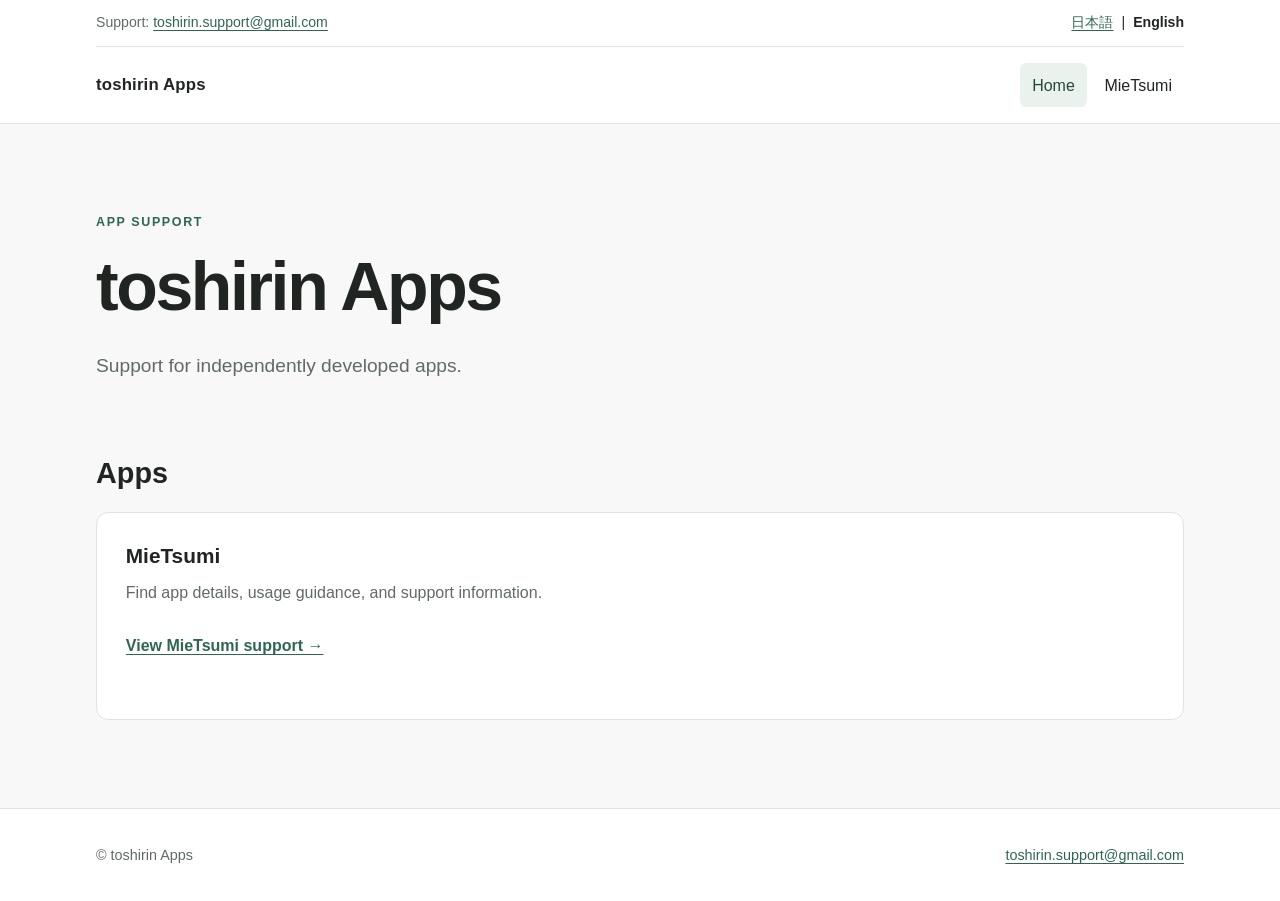
==== index.html @ 7bfc1f15 "サポートサイトの雛形を作成 - ブラウザ言語に応じた日英ページへの振り分けを追加 - 日英の共通トップページとみえつみサポートページを作成 - レスポンシブ対応の共通スタイルと相対ナビゲーションを整備" ====
<!doctype html>
<html lang="en">
  <head>
    <meta charset="utf-8">
    <meta name="viewport" content="width=device-width, initial-scale=1">
    <meta name="robots" content="noindex">
    <title>toshirin Apps</title>
    <link rel="stylesheet" href="./assets/style.css">
    <noscript>
      <meta http-equiv="refresh" content="0; url=./ja/">
    </noscript>
    <script>
      (() => {
        const languages = navigator.languages || [navigator.language || ""];
        const hasJapanese = languages.some((language) =>
          /^ja(?:-|$)/i.test(language)
        );

        location.replace(hasJapanese ? "./ja/" : "./en/");
      })();
    </script>
  </head>
  <body>
    <main class="redirect-page">
      <div class="redirect-card">
        <p class="eyebrow">toshirin Apps</p>
        <h1>Select your language</h1>
        <p lang="ja">ページが移動しない場合は、言語を選択してください。</p>
        <p>If you are not redirected, choose your language.</p>
        <nav class="language-choice" aria-label="Language selection">
          <a class="button" href="./ja/" lang="ja">日本語</a>
          <a class="button button-secondary" href="./en/" lang="en">English</a>
        </nav>
      </div>
    </main>
  </body>
</html>
---- assets/style.css ----
:root {
  color-scheme: light;
  --background: #f7f8f7;
  --surface: #ffffff;
  --text: #202522;
  --muted: #626a65;
  --border: #dfe4e1;
  --accent: #2f6652;
  --accent-dark: #204a3b;
  --accent-soft: #eaf2ee;
  --max-width: 68rem;
  --content-width: 48rem;
  font-family:
    -apple-system, BlinkMacSystemFont, "Segoe UI", "Noto Sans JP",
    "Hiragino Kaku Gothic ProN", "Yu Gothic", Meiryo, sans-serif;
  font-size: 16px;
  line-height: 1.7;
}

* {
  box-sizing: border-box;
}

html {
  scroll-behavior: smooth;
}

body {
  min-width: 20rem;
  margin: 0;
  color: var(--text);
  background: var(--background);
}

a {
  color: var(--accent);
  text-underline-offset: 0.2em;
  text-decoration-thickness: 0.08em;
}

a:hover {
  color: var(--accent-dark);
}

a:focus-visible {
  outline: 3px solid rgba(47, 102, 82, 0.35);
  outline-offset: 3px;
  border-radius: 0.2rem;
}

.skip-link {
  position: fixed;
  top: 0.75rem;
  left: 0.75rem;
  z-index: 10;
  padding: 0.6rem 0.9rem;
  color: #ffffff;
  background: var(--accent-dark);
  border-radius: 0.35rem;
  transform: translateY(-200%);
}

.skip-link:focus {
  transform: translateY(0);
}

.site-header,
.site-footer {
  background: var(--surface);
}

.site-header {
  border-bottom: 1px solid var(--border);
}

.header-inner,
.footer-inner,
.page {
  width: min(100% - 2.5rem, var(--max-width));
  margin-inline: auto;
}

.utility-bar {
  display: flex;
  align-items: center;
  justify-content: space-between;
  gap: 1rem;
  padding-block: 0.7rem;
  font-size: 0.88rem;
  border-bottom: 1px solid var(--border);
}

.utility-bar p {
  margin: 0;
  color: var(--muted);
}

.language-switcher {
  display: flex;
  align-items: center;
  gap: 0.5rem;
  white-space: nowrap;
}

.language-switcher [aria-current="page"] {
  color: var(--text);
  font-weight: 700;
  text-decoration: none;
}

.primary-nav {
  display: flex;
  align-items: center;
  justify-content: space-between;
  gap: 1.5rem;
  padding-block: 1rem;
}

.brand {
  color: var(--text);
  font-size: 1.05rem;
  font-weight: 750;
  letter-spacing: 0.01em;
  text-decoration: none;
}

.nav-links {
  display: flex;
  align-items: center;
  gap: 0.35rem;
  margin: 0;
  padding: 0;
  list-style: none;
}

.nav-links a {
  display: inline-flex;
  min-height: 2.75rem;
  align-items: center;
  padding: 0.45rem 0.75rem;
  border-radius: 0.4rem;
}

.nav-links a {
  color: var(--text);
  text-decoration: none;
}

.nav-links a:hover,
.nav-links a[aria-current="page"] {
  color: var(--accent-dark);
  background: var(--accent-soft);
}

.page {
  min-height: 60vh;
  padding-block: clamp(2.75rem, 7vw, 5.5rem);
}

.hero {
  max-width: var(--content-width);
  margin-bottom: clamp(2.5rem, 6vw, 4.5rem);
}

.eyebrow {
  margin: 0 0 0.5rem;
  color: var(--accent);
  font-size: 0.78rem;
  font-weight: 750;
  letter-spacing: 0.13em;
  text-transform: uppercase;
}

h1,
h2,
h3,
p {
  overflow-wrap: anywhere;
}

h1,
h2,
h3 {
  line-height: 1.3;
}

h1 {
  margin: 0;
  font-size: clamp(2.25rem, 7vw, 4.25rem);
  letter-spacing: -0.035em;
}

.lead {
  max-width: 40rem;
  margin: 1.25rem 0 0;
  color: var(--muted);
  font-size: clamp(1.05rem, 2.4vw, 1.2rem);
}

.section-heading {
  margin: 0 0 1.25rem;
  font-size: clamp(1.4rem, 3vw, 1.8rem);
}

.app-grid {
  display: grid;
  grid-template-columns: repeat(auto-fit, minmax(min(100%, 20rem), 1fr));
  gap: 1rem;
}

.app-card {
  min-height: 13rem;
  padding: clamp(1.35rem, 3vw, 1.8rem);
  background: var(--surface);
  border: 1px solid var(--border);
  border-radius: 0.75rem;
}

.app-card h3 {
  margin: 0 0 0.65rem;
  font-size: 1.3rem;
}

.app-card p {
  margin: 0;
  color: var(--muted);
}

.app-card a {
  display: inline-flex;
  min-height: 2.75rem;
  align-items: center;
  margin-top: 1.1rem;
  font-weight: 700;
}

.content-sections {
  display: grid;
  gap: 1rem;
  max-width: var(--content-width);
}

.content-section {
  padding: clamp(1.3rem, 3vw, 1.8rem);
  background: var(--surface);
  border: 1px solid var(--border);
  border-radius: 0.75rem;
  scroll-margin-top: 1rem;
}

.content-section h2 {
  margin: 0 0 0.5rem;
  font-size: 1.3rem;
}

.content-section p {
  margin: 0;
  color: var(--muted);
}

.site-footer {
  border-top: 1px solid var(--border);
}

.footer-inner {
  display: flex;
  align-items: center;
  justify-content: space-between;
  gap: 1rem 2rem;
  padding-block: 1.5rem;
  font-size: 0.9rem;
}

.footer-inner p {
  margin: 0;
  color: var(--muted);
}

.footer-inner a {
  display: inline-flex;
  min-height: 2.75rem;
  align-items: center;
}

.redirect-page {
  display: grid;
  min-height: 100vh;
  padding: 1.25rem;
  place-items: center;
}

.redirect-card {
  width: min(100%, 32rem);
  padding: clamp(1.5rem, 5vw, 2.5rem);
  background: var(--surface);
  border: 1px solid var(--border);
  border-radius: 0.75rem;
  box-shadow: 0 1rem 3rem rgba(32, 37, 34, 0.07);
}

.redirect-card h1 {
  font-size: clamp(1.75rem, 6vw, 2.5rem);
}

.redirect-card p:not(.eyebrow) {
  margin-block: 1rem 0;
  color: var(--muted);
}

.language-choice {
  display: flex;
  flex-wrap: wrap;
  gap: 0.75rem;
  margin-top: 1.5rem;
}

.button {
  display: inline-flex;
  min-width: 7rem;
  min-height: 3rem;
  align-items: center;
  justify-content: center;
  padding: 0.55rem 1rem;
  color: #ffffff;
  font-weight: 700;
  background: var(--accent);
  border: 1px solid var(--accent);
  border-radius: 0.45rem;
  text-decoration: none;
}

.button:hover {
  color: #ffffff;
  background: var(--accent-dark);
}

.button-secondary {
  color: var(--accent-dark);
  background: var(--surface);
}

.button-secondary:hover {
  color: var(--accent-dark);
  background: var(--accent-soft);
}

@media (max-width: 42rem) {
  .header-inner,
  .footer-inner,
  .page {
    width: min(100% - 2rem, var(--max-width));
  }

  .utility-bar,
  .primary-nav,
  .footer-inner {
    align-items: flex-start;
  }

  .utility-bar {
    flex-direction: column-reverse;
    gap: 0.35rem;
  }

  .primary-nav {
    flex-direction: column;
    gap: 0.7rem;
  }

  .nav-links {
    width: 100%;
    flex-wrap: wrap;
  }

  .nav-links a {
    padding-inline: 0.6rem;
  }

  .app-card {
    min-height: 0;
  }

  .footer-inner {
    flex-direction: column;
    gap: 0.25rem;
  }
}

@media (prefers-reduced-motion: reduce) {
  html {
    scroll-behavior: auto;
  }
}
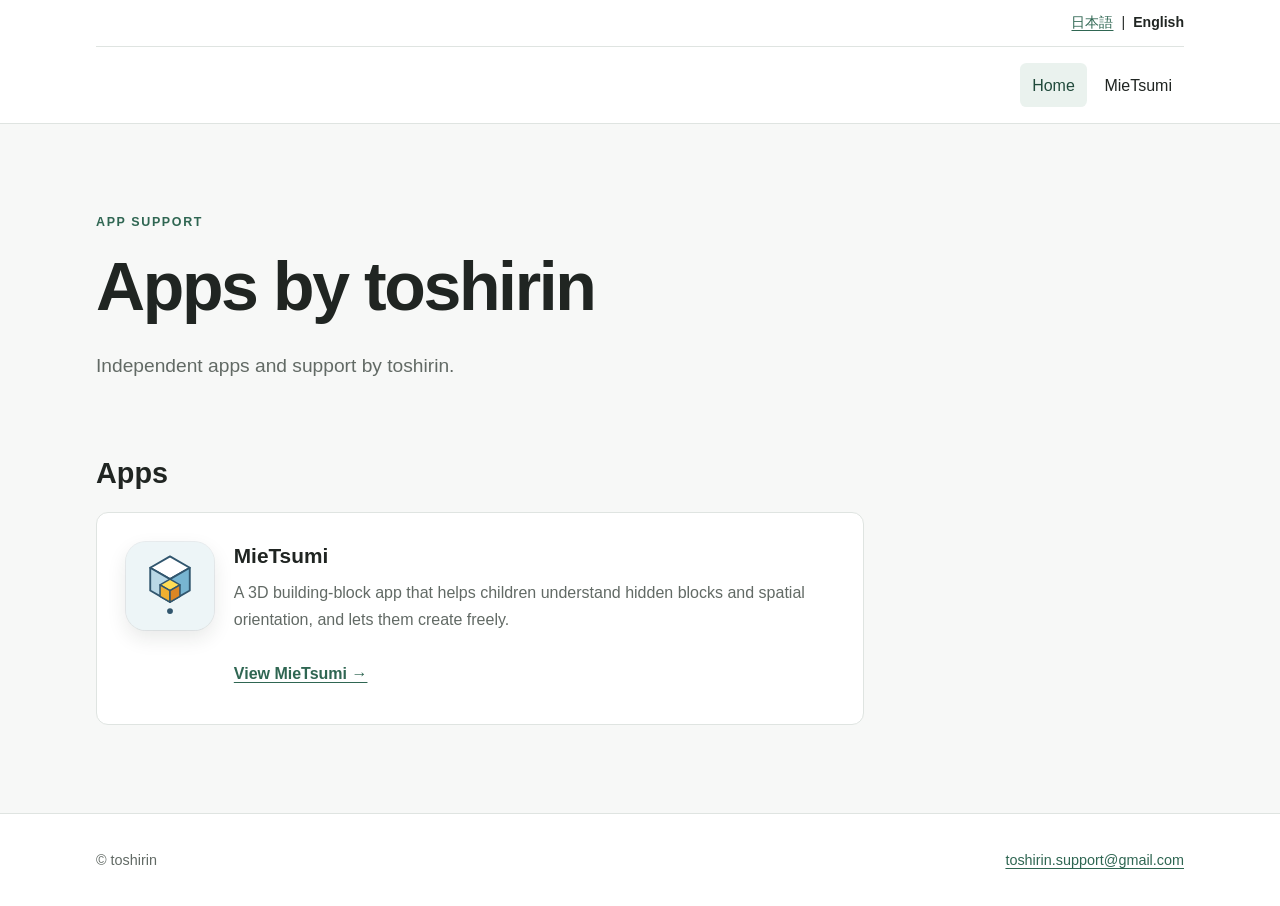
==== commit 15a20528: "トップページのアプリ紹介を更新 - サイト名をApps by toshirinへ変更 - 重複していたタイトル表示とメールアドレスを整理 - みえつみの公式アイコンと日英の概要文を追加 - アプリカー" ====
--- a/index.html
+++ b/index.html
@@ -4,7 +4,7 @@
     <meta charset="utf-8">
     <meta name="viewport" content="width=device-width, initial-scale=1">
     <meta name="robots" content="noindex">
-    <title>toshirin Apps</title>
+    <title>Apps by toshirin</title>
     <link rel="stylesheet" href="./assets/style.css">
     <noscript>
       <meta http-equiv="refresh" content="0; url=./ja/">
@@ -23,7 +23,7 @@
   <body>
     <main class="redirect-page">
       <div class="redirect-card">
-        <p class="eyebrow">toshirin Apps</p>
+        <p class="eyebrow">Apps by toshirin</p>
         <h1>Select your language</h1>
         <p lang="ja">ページが移動しない場合は、言語を選択してください。</p>
         <p>If you are not redirected, choose your language.</p>
--- a/assets/style.css
+++ b/assets/style.css
@@ -83,7 +83,7 @@
 .utility-bar {
   display: flex;
   align-items: center;
-  justify-content: space-between;
+  justify-content: flex-end;
   gap: 1rem;
   padding-block: 0.7rem;
   font-size: 0.88rem;
@@ -111,17 +111,9 @@
 .primary-nav {
   display: flex;
   align-items: center;
-  justify-content: space-between;
+  justify-content: flex-end;
   gap: 1.5rem;
   padding-block: 1rem;
-}
-
-.brand {
-  color: var(--text);
-  font-size: 1.05rem;
-  font-weight: 750;
-  letter-spacing: 0.01em;
-  text-decoration: none;
 }
 
 .nav-links {
@@ -206,9 +198,14 @@
   display: grid;
   grid-template-columns: repeat(auto-fit, minmax(min(100%, 20rem), 1fr));
   gap: 1rem;
+  max-width: var(--content-width);
 }
 
 .app-card {
+  display: grid;
+  grid-template-columns: 5.5rem minmax(0, 1fr);
+  align-items: start;
+  gap: 1.25rem;
   min-height: 13rem;
   padding: clamp(1.35rem, 3vw, 1.8rem);
   background: var(--surface);
@@ -216,22 +213,46 @@
   border-radius: 0.75rem;
 }
 
-.app-card h3 {
+.app-card-body h3 {
   margin: 0 0 0.65rem;
   font-size: 1.3rem;
 }
 
-.app-card p {
-  margin: 0;
-  color: var(--muted);
-}
-
-.app-card a {
+.app-card-body p {
+  margin: 0;
+  color: var(--muted);
+}
+
+.app-card-body a {
   display: inline-flex;
   min-height: 2.75rem;
   align-items: center;
   margin-top: 1.1rem;
   font-weight: 700;
+}
+
+.app-icon {
+  display: block;
+  width: 5.5rem;
+  height: 5.5rem;
+  background: #edf5f7;
+  border-radius: 1.25rem;
+  box-shadow:
+    0 0 0 1px rgba(49, 86, 110, 0.1),
+    0 0.5rem 1.25rem rgba(32, 37, 34, 0.1);
+}
+
+.app-hero {
+  display: grid;
+  grid-template-columns: 8rem minmax(0, 1fr);
+  align-items: center;
+  gap: clamp(1.5rem, 4vw, 2.5rem);
+}
+
+.app-icon-large {
+  width: 8rem;
+  height: 8rem;
+  border-radius: 1.8rem;
 }
 
 .content-sections {
@@ -358,8 +379,7 @@
   }
 
   .utility-bar {
-    flex-direction: column-reverse;
-    gap: 0.35rem;
+    justify-content: flex-start;
   }
 
   .primary-nav {
@@ -386,6 +406,19 @@
   }
 }
 
+@media (max-width: 30rem) {
+  .app-card,
+  .app-hero {
+    grid-template-columns: 1fr;
+  }
+
+  .app-icon-large {
+    width: 6.5rem;
+    height: 6.5rem;
+    border-radius: 1.5rem;
+  }
+}
+
 @media (prefers-reduced-motion: reduce) {
   html {
     scroll-behavior: auto;
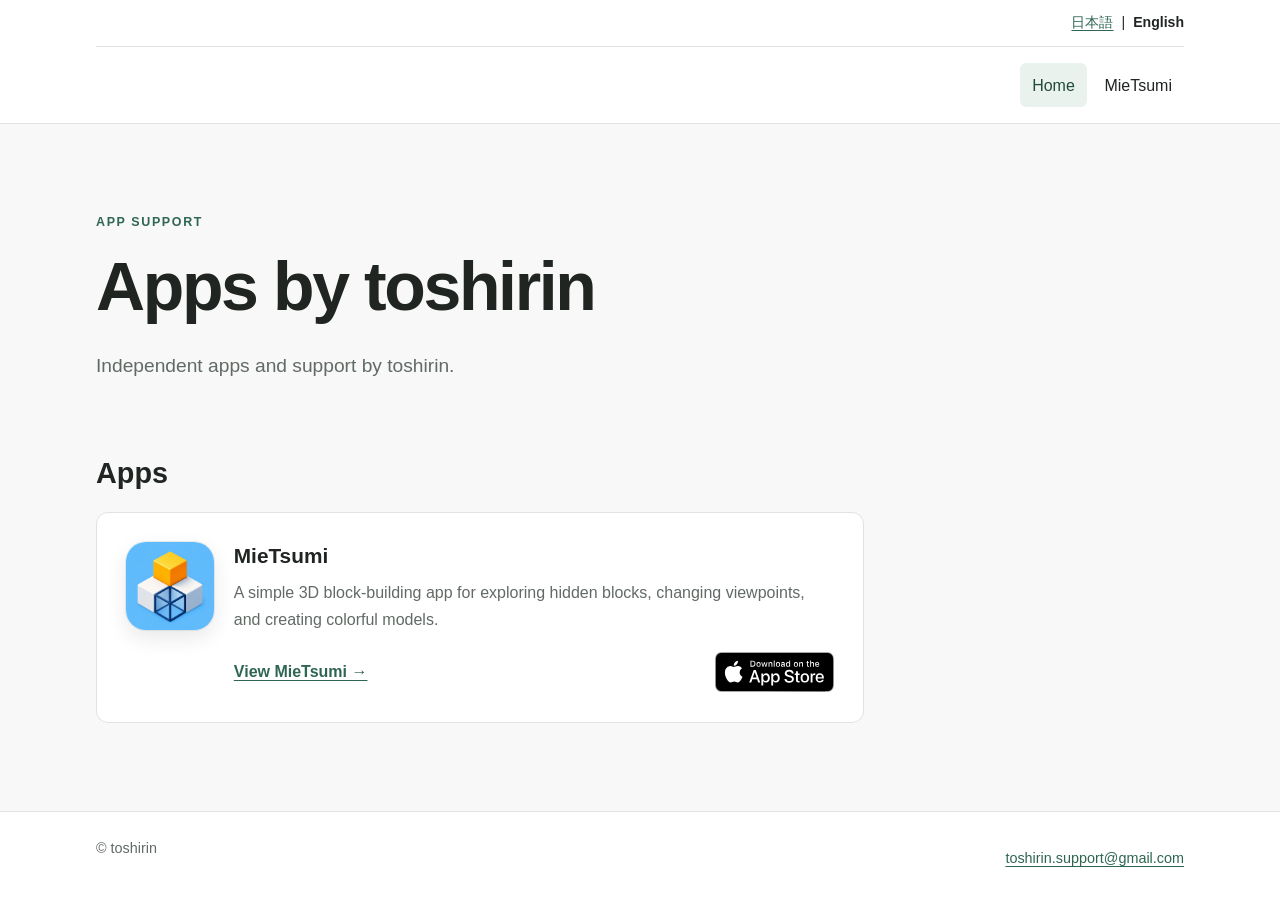
==== commit c1c729ff: "App Store導線の表示を調整 - 共通トップのApp Storeバッジを右寄せに変更 - みえつみトップのQRコードを控えめな大きさに調整 - 全ページのCSS参照に更新番号を付けてキャッシュ残" ====
--- a/index.html
+++ b/index.html
@@ -5,7 +5,7 @@
     <meta name="viewport" content="width=device-width, initial-scale=1">
     <meta name="robots" content="noindex">
     <title>Apps by toshirin</title>
-    <link rel="stylesheet" href="./assets/style.css">
+    <link rel="stylesheet" href="./assets/style.css?v=20260731">
     <noscript>
       <meta http-equiv="refresh" content="0; url=./ja/">
     </noscript>
--- a/assets/style.css
+++ b/assets/style.css
@@ -125,6 +125,11 @@
   list-style: none;
 }
 
+.mietsumi-nav {
+  flex-wrap: wrap;
+  justify-content: flex-end;
+}
+
 .nav-links a {
   display: inline-flex;
   min-height: 2.75rem;
@@ -223,19 +228,50 @@
   color: var(--muted);
 }
 
-.app-card-body a {
+.app-card-body > a,
+.app-card-links > a:first-child {
   display: inline-flex;
   min-height: 2.75rem;
   align-items: center;
   margin-top: 1.1rem;
   font-weight: 700;
+}
+
+.app-card-links {
+  display: flex;
+  width: 100%;
+  flex-wrap: wrap;
+  align-items: center;
+  gap: 0.75rem 1.25rem;
+  margin-top: 1rem;
+}
+
+.app-card-links > a:first-child {
+  margin-top: 0;
+}
+
+.app-card-links .app-store-badge-link {
+  margin-left: auto;
+}
+
+.app-store-badge-link {
+  display: inline-flex;
+  min-height: 2.75rem;
+  align-items: center;
+  border-radius: 0.45rem;
+}
+
+.app-store-badge {
+  display: block;
+  width: auto;
+  height: 2.5rem;
 }
 
 .app-icon {
   display: block;
   width: 5.5rem;
   height: 5.5rem;
-  background: #edf5f7;
+  background: transparent;
   border-radius: 1.25rem;
   box-shadow:
     0 0 0 1px rgba(49, 86, 110, 0.1),
@@ -277,6 +313,293 @@
 .content-section p {
   margin: 0;
   color: var(--muted);
+}
+
+.support-page {
+  width: min(100% - 2.5rem, 60rem);
+}
+
+.support-header {
+  max-width: 52rem;
+}
+
+.support-header h1 {
+  font-size: clamp(2rem, 6vw, 3.5rem);
+}
+
+.store-download {
+  display: flex;
+  max-width: 46rem;
+  align-items: center;
+  justify-content: space-between;
+  gap: 1.5rem;
+  margin: clamp(-2rem, -3vw, -1rem) 0 clamp(3rem, 7vw, 5rem);
+  padding: clamp(1.25rem, 3vw, 1.65rem);
+  background: var(--surface);
+  border: 1px solid var(--border);
+  border-radius: 0.75rem;
+}
+
+.store-download h2 {
+  margin: 0;
+  font-size: clamp(1.3rem, 3vw, 1.65rem);
+}
+
+.store-download-copy > p {
+  margin: 0.5rem 0 0.8rem;
+  color: var(--muted);
+}
+
+.store-qr {
+  flex: 0 0 8rem;
+  text-align: center;
+}
+
+.store-qr a {
+  display: inline-flex;
+  border-radius: 0.5rem;
+}
+
+.store-qr img {
+  display: block;
+  width: 8rem;
+  height: 8rem;
+  border-radius: 0.45rem;
+}
+
+.store-qr p {
+  margin: 0.45rem 0 0;
+  color: var(--muted);
+  font-size: 0.78rem;
+  line-height: 1.5;
+}
+
+.support-content {
+  max-width: 56rem;
+}
+
+.support-content > section {
+  margin-top: clamp(3rem, 7vw, 5rem);
+  scroll-margin-top: 1rem;
+}
+
+.support-content > section:first-child {
+  margin-top: 0;
+}
+
+.support-content h2 {
+  margin: 0 0 1rem;
+  font-size: clamp(1.5rem, 3.5vw, 2rem);
+}
+
+.support-content h3 {
+  margin: 2rem 0 0.65rem;
+  font-size: clamp(1.15rem, 2.5vw, 1.35rem);
+}
+
+.support-content p,
+.support-content ul,
+.support-content ol {
+  max-width: 46rem;
+}
+
+.support-content p {
+  margin: 0.8rem 0 0;
+}
+
+.support-content ul,
+.support-content ol {
+  margin-block: 1rem;
+  padding-left: 1.5rem;
+}
+
+.support-content li + li {
+  margin-top: 0.4rem;
+}
+
+.feature-grid,
+.link-card-grid,
+.plan-grid {
+  display: grid;
+  grid-template-columns: repeat(2, minmax(0, 1fr));
+  gap: 1rem;
+  margin-top: 1.25rem;
+}
+
+.feature-card,
+.link-card,
+.plan-card,
+.notice {
+  padding: clamp(1.25rem, 3vw, 1.65rem);
+  background: var(--surface);
+  border: 1px solid var(--border);
+  border-radius: 0.75rem;
+}
+
+.feature-card h3,
+.link-card h3,
+.plan-card h2,
+.plan-card h3 {
+  margin-top: 0;
+}
+
+.feature-card p,
+.link-card p,
+.plan-card p {
+  margin-bottom: 0;
+  color: var(--muted);
+}
+
+.link-card {
+  display: flex;
+  flex-direction: column;
+}
+
+.link-card a {
+  display: inline-flex;
+  min-height: 2.75rem;
+  align-items: center;
+  margin-top: auto;
+  padding-top: 1rem;
+  font-weight: 700;
+}
+
+.media-figure {
+  width: min(100%, 32rem);
+  margin: 1.5rem 0;
+  padding: 0.7rem;
+  background: var(--surface);
+  border: 1px solid var(--border);
+  border-radius: 0.85rem;
+}
+
+.media-figure-portrait {
+  width: min(100%, 14rem);
+}
+
+.media-figure-wide {
+  width: min(100%, 36rem);
+}
+
+.media-figure img {
+  display: block;
+  width: 100%;
+  max-width: 100%;
+  height: auto;
+  border-radius: 0.55rem;
+}
+
+.media-figure figcaption {
+  padding: 0.8rem 0.35rem 0.2rem;
+  color: var(--muted);
+  font-size: 0.9rem;
+}
+
+.media-grid {
+  display: grid;
+  grid-template-columns: repeat(2, minmax(0, 1fr));
+  align-items: start;
+  gap: 1rem;
+  max-width: 46rem;
+  margin-top: 1.5rem;
+}
+
+.media-grid-three {
+  grid-template-columns: repeat(3, minmax(0, 1fr));
+  max-width: 56rem;
+}
+
+.media-grid .media-figure {
+  width: 100%;
+  margin: 0;
+}
+
+.notice {
+  max-width: 46rem;
+  margin-top: 1.5rem;
+  border-left: 0.3rem solid var(--accent);
+}
+
+.notice p:first-child {
+  margin-top: 0;
+}
+
+.compact-list {
+  columns: 2;
+  column-gap: 2.5rem;
+}
+
+.faq-list {
+  display: grid;
+  gap: 0.75rem;
+  max-width: 48rem;
+  margin-top: 1.25rem;
+}
+
+.faq-list details {
+  padding: 1rem 1.2rem;
+  background: var(--surface);
+  border: 1px solid var(--border);
+  border-radius: 0.65rem;
+}
+
+.faq-list summary {
+  min-height: 2.75rem;
+  align-content: center;
+  font-weight: 700;
+  cursor: pointer;
+}
+
+.faq-list details p {
+  margin: 0.8rem 0 0;
+  color: var(--muted);
+}
+
+.contact-link {
+  display: inline-flex;
+  min-height: 2.75rem;
+  align-items: center;
+  font-weight: 700;
+}
+
+.site-footer .footer-inner {
+  align-items: flex-start;
+}
+
+.footer-content {
+  display: grid;
+  gap: 0.65rem;
+  width: 100%;
+}
+
+.footer-nav {
+  display: flex;
+  flex-wrap: wrap;
+  gap: 0.35rem 1.25rem;
+}
+
+.footer-nav a {
+  min-height: 2.75rem;
+}
+
+.footer-meta {
+  display: flex;
+  flex-wrap: wrap;
+  align-items: center;
+  justify-content: space-between;
+  gap: 0.5rem 1.5rem;
+  padding-top: 0.65rem;
+  border-top: 1px solid var(--border);
+}
+
+.footer-meta p {
+  margin: 0;
+}
+
+.footer-language {
+  display: flex;
+  align-items: center;
+  gap: 0.5rem;
 }
 
 .site-footer {
@@ -392,6 +715,10 @@
     flex-wrap: wrap;
   }
 
+  .mietsumi-nav {
+    justify-content: flex-start;
+  }
+
   .nav-links a {
     padding-inline: 0.6rem;
   }
@@ -403,6 +730,29 @@
   .footer-inner {
     flex-direction: column;
     gap: 0.25rem;
+  }
+
+  .support-page {
+    width: min(100% - 2rem, 60rem);
+  }
+
+  .feature-grid,
+  .link-card-grid,
+  .plan-grid,
+  .media-grid {
+    grid-template-columns: 1fr;
+  }
+
+  .compact-list {
+    columns: 1;
+  }
+
+  .store-download {
+    margin-top: -1rem;
+  }
+
+  .store-qr {
+    display: none;
   }
 }
 
